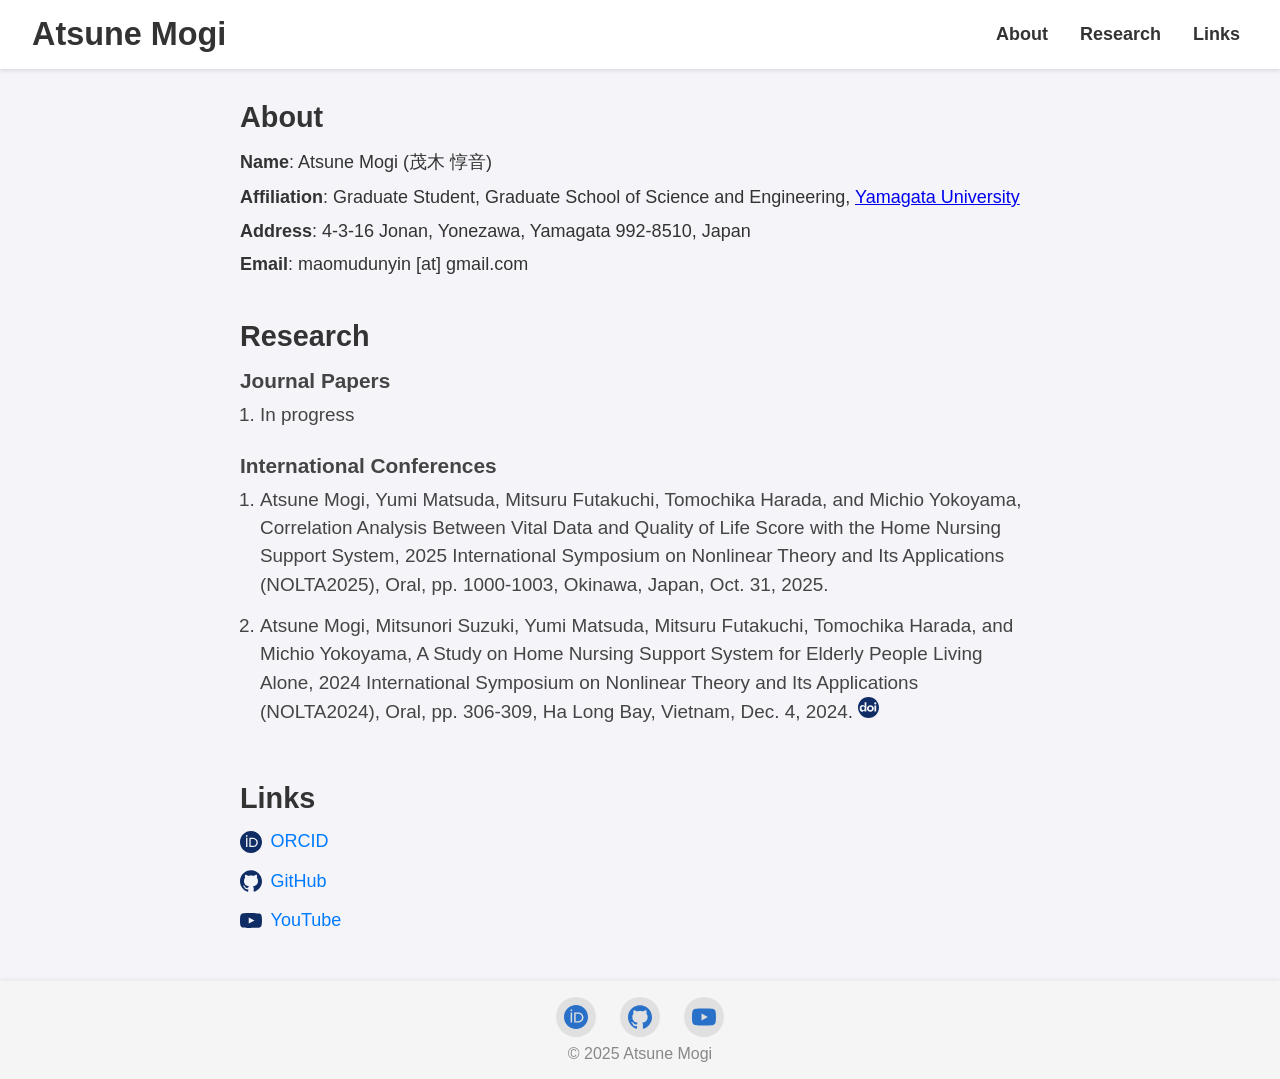
==== index.html @ 1ac1d9e3 "add japanese name" ====
<!doctype html>
<html lang="en">
  <head>
    <meta charset="UTF-8" />
    <meta name="viewport" content="width=device-width, initial-scale=1.0" />
    <link rel="stylesheet" href="style.css" />
    <link rel="icon" href="icons/000_atsune.svg" type="image/svg+xml" />
    <title>Atsune Mogi</title>
  </head>

  <body>
    <header>
      <span class="site-title">Atsune Mogi</span>
      <nav class="header-nav" aria-label="Primary">
        <ul>
          <li><a href="#about">About</a></li>
          <li><a href="#research">Research</a></li>
          <li><a href="#links">Links</a></li>
        </ul>
      </nav>
    </header>

    <main>
      <section id="about">
        <h2>About</h2>
        <ul>
          <li><strong>Name</strong>: Atsune Mogi (茂木 惇音)</li>

          <li>
            <strong>Affiliation</strong>: Graduate Student, Graduate School of
            Science and Engineering,
            <a href="https://www.yamagata-u.ac.jp/en/" target="_blank"
              >Yamagata University</a
            >
          </li>

          <li>
            <strong>Address</strong>: 4-3-16 Jonan, Yonezawa, Yamagata 992-8510,
            Japan
          </li>

          <li><strong>Email</strong>: maomudunyin [at] gmail.com</li>
        </ul>
      </section>

      <section id="research">
        <h2>Research</h2>
        <ul>
          <li>
            <h3>Journal Papers</h3>
            <ol>
              <li>In progress</li>
            </ol>
          </li>

          <li>
            <h3>International Conferences</h3>
            <ol>
              <li>
                Atsune Mogi, Yumi Matsuda, Mitsuru Futakuchi, Tomochika Harada,
                and Michio Yokoyama, Correlation Analysis Between Vital Data and
                Quality of Life Score with the Home Nursing Support System, 2025
                International Symposium on Nonlinear Theory and Its Applications
                (NOLTA2025), Oral, pp. 1000-1003, Okinawa, Japan, Oct. 31, 2025.
              </li>
              <li>
                Atsune Mogi, Mitsunori Suzuki, Yumi Matsuda, Mitsuru Futakuchi,
                Tomochika Harada, and Michio Yokoyama, A Study on Home Nursing
                Support System for Elderly People Living Alone, 2024
                International Symposium on Nonlinear Theory and Its Applications
                (NOLTA2024), Oral, pp. 306-309, Ha Long Bay, Vietnam, Dec. 4,
                2024.
                <a
                  href="https://doi.org/10.34385/proc.92.B3L-C4"
                  target="_blank"
                  class="doi-link"
                >
                  <img src="icons/doi.svg" alt="DOI" class="doi-icon" />
                </a>
              </li>
            </ol>
          </li>
        </ul>
      </section>

      <section id="links">
        <h2>Links</h2>

        <ul>
          <li>
            <a href="https://orcid.org/0009-0004-4901-4822" target="_blank">
              <img src="icons/orcid.svg" alt="ORCID" class="link-icon" />
              ORCID
            </a>
          </li>
          <li>
            <a href="https://github.com/AtsuneMogi" target="_blank">
              <img src="icons/github.svg" alt="GitHub" class="link-icon" />
              GitHub
            </a>
          </li>
          <li>
            <a
              href="https://www.youtube.com/channel/UCaJ2ks0K5uqwsdN6YZV27kg"
              target="_blank"
            >
              <img src="icons/youtube.svg" alt="YouTube" class="link-icon" />
              YouTube
            </a>
          </li>
        </ul>
      </section>
    </main>

    <footer>
      <div class="footer-icons">
        <a
          href="https://orcid.org/0009-0004-4901-4822"
          target="_blank"
          title="ORCID"
        >
          <img src="icons/orcid.svg" alt="ORCID" class="footer-icon-img" />
        </a>
        <a href="https://github.com/AtsuneMogi" target="_blank" title="GitHub">
          <img src="icons/github.svg" alt="GitHub" class="footer-icon-img" />
        </a>
        <a
          href="https://www.youtube.com/channel/UCaJ2ks0K5uqwsdN6YZV27kg"
          target="_blank"
          title="YouTube"
        >
          <img src="icons/youtube.svg" alt="YouTube" class="footer-icon-img" />
        </a>
      </div>
      <p>&copy; 2025 Atsune Mogi</p>
    </footer>
  </body>
</html>
---- style.css ----
html,
body {
  height: 100%;
  margin: 0;
  padding: 0;
}

html {
  scroll-padding-top: 96px;
}

body {
  font-family:
    -apple-system, BlinkMacSystemFont, "Segoe UI", Roboto, Helvetica, Arial,
    sans-serif;
  min-height: 100vh;
  display: flex;
  flex-direction: column;
  background-color: #f4f4f9;
  color: #333;
  font-size: 18px;
}

header {
  position: sticky;
  top: 0;
  background-color: #fff;
  box-shadow: 0 2px 4px rgba(0, 0, 0, 0.1);
  padding: 1rem 2rem;
  z-index: 100;
  display: flex;
  align-items: center;
  justify-content: space-between;
  gap: 1.5rem;
}

.header-nav ul {
  list-style: none;
  margin: 0;
  padding: 0;
  display: flex;
  gap: 1rem;
  align-items: center;
}

.header-nav a {
  text-decoration: none;
  color: #333;
  font-weight: 600;
  padding: 0.25rem 0.5rem;
  border-radius: 6px;
  transition:
    background-color 0.15s ease,
    color 0.15s ease;
}

.header-nav a:hover {
  background-color: rgba(0, 122, 255, 0.08);
  color: #007aff;
}

.site-title {
  font-size: 1.8em;
  font-weight: bold;
  flex-grow: 1;
}

main {
  flex: 1;
  display: flex;
  flex-direction: column;
  justify-content: flex-start;
  align-items: center;
  text-align: center;
  padding: 2rem;
  gap: 2rem;
}

#about,
#links,
#research {
  width: 100%;
  max-width: 800px;
  text-align: left;
}

#about ul {
  list-style: none;
  padding: 0;
  margin: 0;
}

#about ul li {
  margin-bottom: 0.8rem;
}

#links ul {
  list-style: none;
  padding: 0;
  margin: 0;
}

#links ul li {
  margin-bottom: 0.8rem;
}

#links ul a {
  text-decoration: none;
  color: #007aff;
  font-weight: 500;
  transition: color 0.3s ease;
  display: inline-flex;
  align-items: center;
  gap: 0.5em;
}

#links ul a:hover {
  color: #0056b3;
}

.link-icon {
  height: 1.2em;
  width: 1.2em;
  display: inline-block;
  filter: invert(14%) sepia(75%) saturate(1294%) hue-rotate(199deg)
    brightness(99%) contrast(104%);
}

#links ul a:hover .link-icon {
  filter: invert(31%) sepia(94%) saturate(2140%) hue-rotate(198deg)
    brightness(98%) contrast(102%);
}

.doi-link {
  text-decoration: none;
  color: #007aff;
  font-weight: 500;
  transition: color 0.3s ease;
  display: inline-flex;
  align-items: center;
  gap: 0.4em;
}

.doi-link:hover {
  color: #0056b3;
}

.doi-icon {
  height: 1.1em;
  width: 1.1em;
  display: inline-block;
  filter: invert(14%) sepia(75%) saturate(1294%) hue-rotate(199deg)
    brightness(99%) contrast(104%);
}

.doi-link:hover .doi-icon {
  filter: invert(31%) sepia(94%) saturate(2140%) hue-rotate(198deg)
    brightness(98%) contrast(102%);
}

#about h2,
#links h2,
#research h2 {
  font-size: 1.8rem;
  margin-top: 0;
  margin-bottom: 1rem;
  color: #333;
}

#research ul {
  list-style: none;
  padding: 0;
  margin: 0;
}

#research ul > li {
  margin-bottom: 1.5rem;
}

#research ul li h3 {
  font-size: 1.3rem;
  margin: 0 0 0.5rem 0;
  color: #444;
}

#research ol {
  margin: 0.5rem 0 0 1.25rem;
  padding: 0;
}

#research ol li {
  margin-bottom: 0.8rem;
  color: #444;
  font-size: 1.05em;
  line-height: 1.5;
}

footer {
  position: relative;
  margin-top: auto;
  width: 100%;
  text-align: center;
  padding: 1em 0;
  background: #f5f5f5;
  font-size: 1rem;
  color: #888;
  box-shadow: 0 -2px 4px rgba(0, 0, 0, 0.05);
  z-index: 100;
}

.footer-icons {
  display: flex;
  justify-content: center;
  gap: 1.5rem;
  margin-bottom: 0.5rem;
}

.footer-icons a {
  display: inline-flex;
  align-items: center;
  justify-content: center;
  width: 40px;
  height: 40px;
  border-radius: 50%;
  background-color: #e0e0e0;
  color: #333;
  text-decoration: none;
  transition:
    background-color 0.3s ease,
    color 0.3s ease;
  font-size: 1.2em;
}

.footer-icons a:hover {
  background-color: #007aff;
  color: white;
}

.footer-icon-img {
  width: 24px;
  height: 24px;
  filter: invert(33%) sepia(88%) saturate(695%) hue-rotate(180deg)
    brightness(99%) contrast(95%);
}

.footer-icons a:hover .footer-icon-img {
  filter: invert(100%) sepia(100%) saturate(10000%) hue-rotate(0deg)
    brightness(100%) contrast(100%);
}

footer p {
  margin: 0;
}

@media (max-width: 768px) {
  html {
    scroll-padding-top: 84px;
  }

  body {
    font-size: 16px;
  }

  header {
    padding: 0.75rem 1rem;
  }

  .site-title {
    font-size: 1.4em;
  }

  .header-nav ul {
    gap: 0.75rem;
  }

  .header-nav a {
    padding: 0.2rem 0.4rem;
    font-size: 0.9em;
  }

  main {
    padding: 1.5rem;
    gap: 1.5rem;
  }

  .about,
  .links,
  .research {
    max-width: 100%;
  }
}
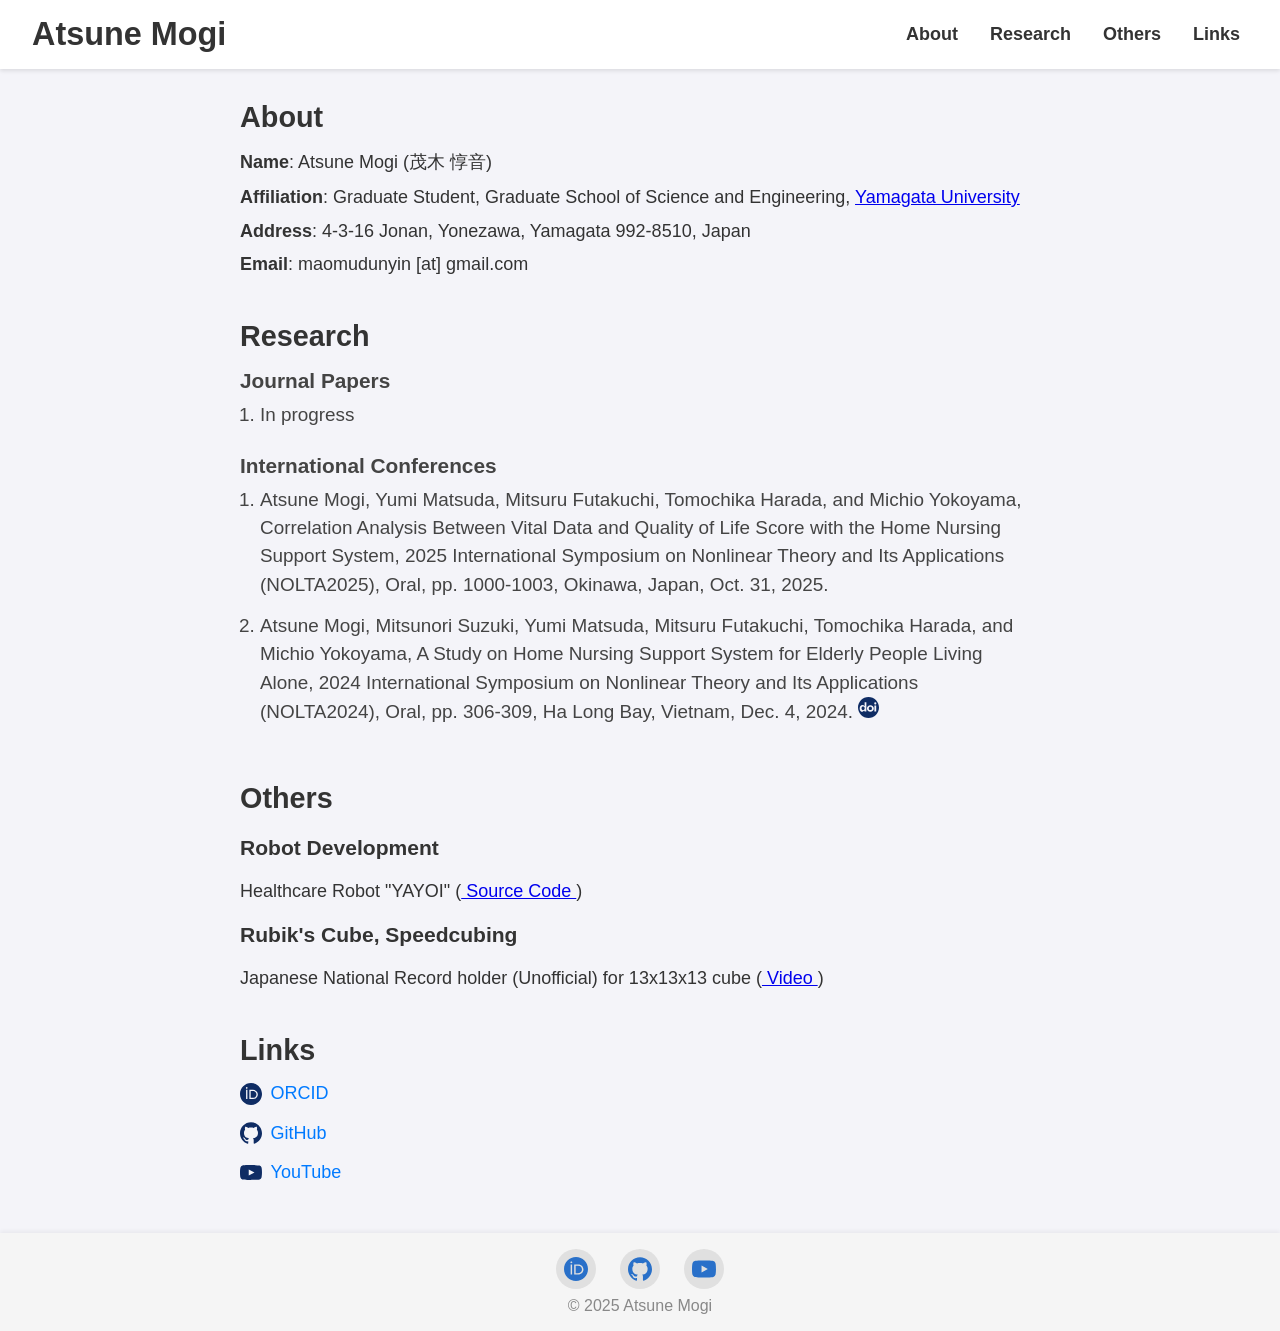
==== commit 60661f3c: "add others" ====
--- a/index.html
+++ b/index.html
@@ -15,6 +15,7 @@
         <ul>
           <li><a href="#about">About</a></li>
           <li><a href="#research">Research</a></li>
+          <li><a href="#others">Others</a></li>
           <li><a href="#links">Links</a></li>
         </ul>
       </nav>
@@ -83,6 +84,39 @@
         </ul>
       </section>
 
+      <section id="others">
+        <h2>Others</h2>
+        <ul>
+          <li>
+            <h3>Robot Development</h3>
+            <ul>
+              <li>
+                Healthcare Robot "YAYOI" (<a href="#" target="_blank">
+                  Source Code
+                </a>
+                )
+              </li>
+            </ul>
+          </li>
+
+          <li>
+            <h3>Rubik's Cube, Speedcubing</h3>
+            <ul>
+              <li>
+                Japanese National Record holder (Unofficial) for 13x13x13 cube
+                (<a
+                  href="https://youtu.be/6zoLI9k_fX4?si=OQe6D5QV_TjN0a5"
+                  target="_blank"
+                >
+                  Video
+                </a>
+                )
+              </li>
+            </ul>
+          </li>
+        </ul>
+      </section>
+
       <section id="links">
         <h2>Links</h2>
 
--- a/style.css
+++ b/style.css
@@ -77,6 +77,7 @@
 }
 
 #about,
+#others,
 #links,
 #research {
   width: 100%;
@@ -84,13 +85,15 @@
   text-align: left;
 }
 
-#about ul {
-  list-style: none;
-  padding: 0;
-  margin: 0;
-}
-
-#about ul li {
+#about ul,
+#others ul {
+  list-style: none;
+  padding: 0;
+  margin: 0;
+}
+
+#about ul li,
+#others ul li {
   margin-bottom: 0.8rem;
 }
 
@@ -159,6 +162,7 @@
 }
 
 #about h2,
+#others h2,
 #links h2,
 #research h2 {
   font-size: 1.8rem;
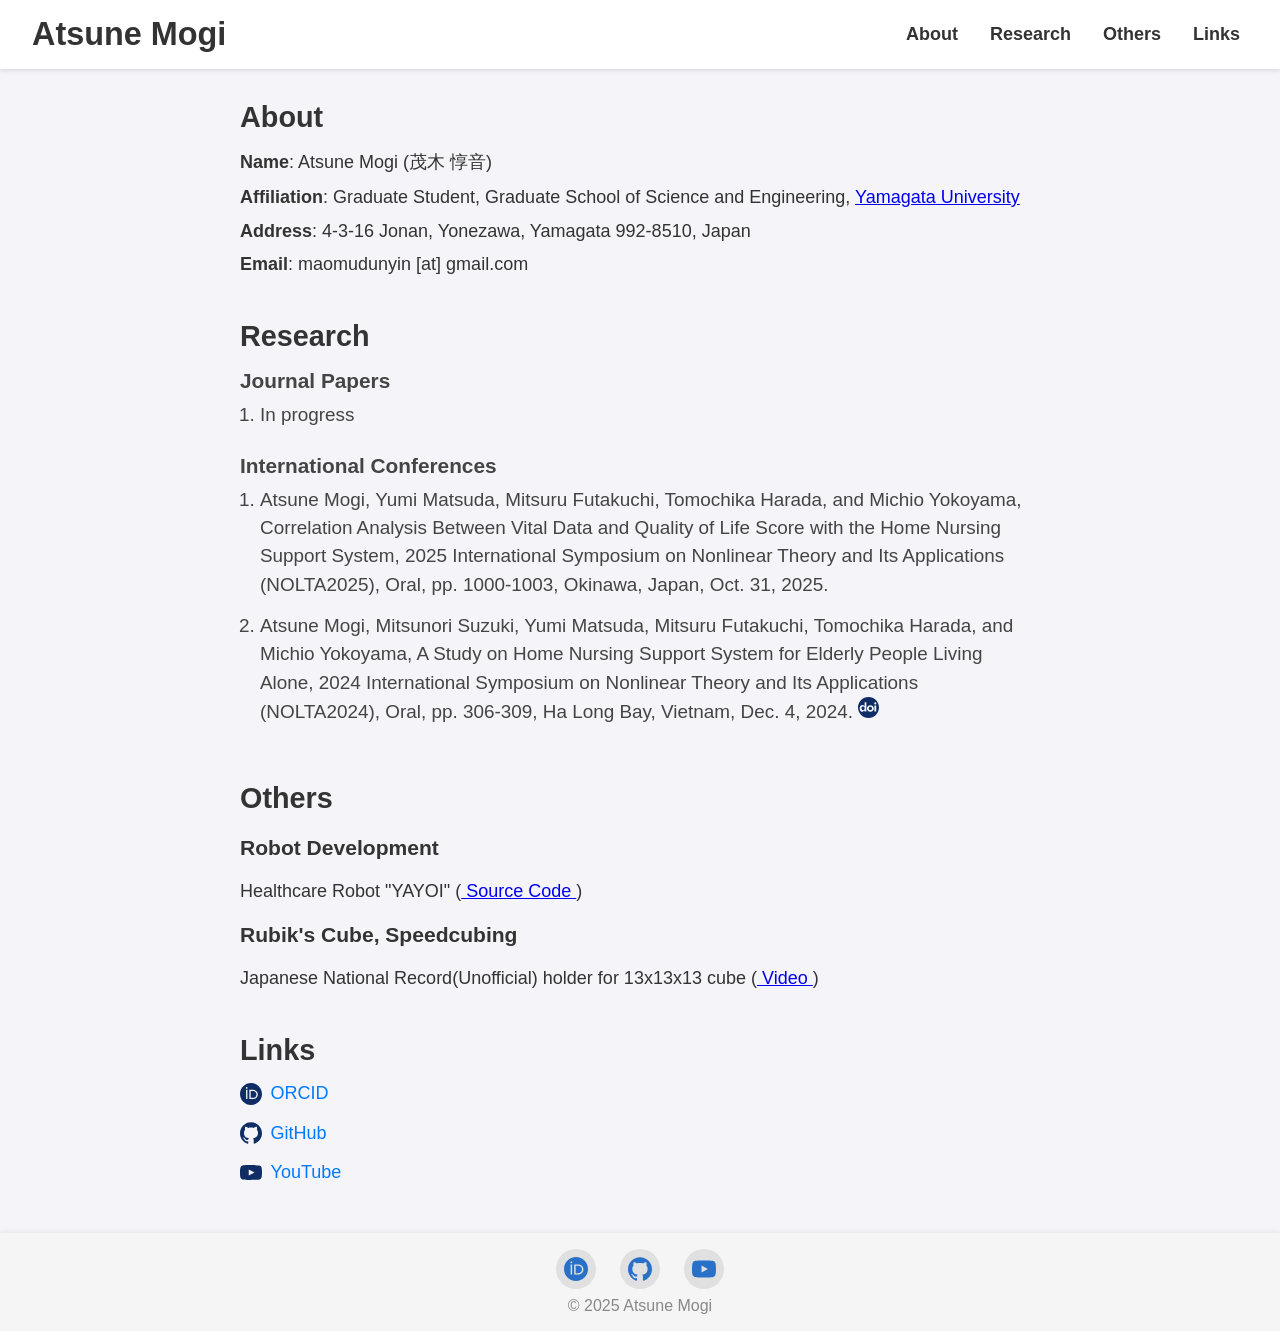
==== commit 378e2965: "add others" ====
--- a/index.html
+++ b/index.html
@@ -103,7 +103,7 @@
             <h3>Rubik's Cube, Speedcubing</h3>
             <ul>
               <li>
-                Japanese National Record holder (Unofficial) for 13x13x13 cube
+                Japanese National Record(Unofficial) holder for 13x13x13 cube
                 (<a
                   href="https://youtu.be/6zoLI9k_fX4?si=OQe6D5QV_TjN0a5"
                   target="_blank"
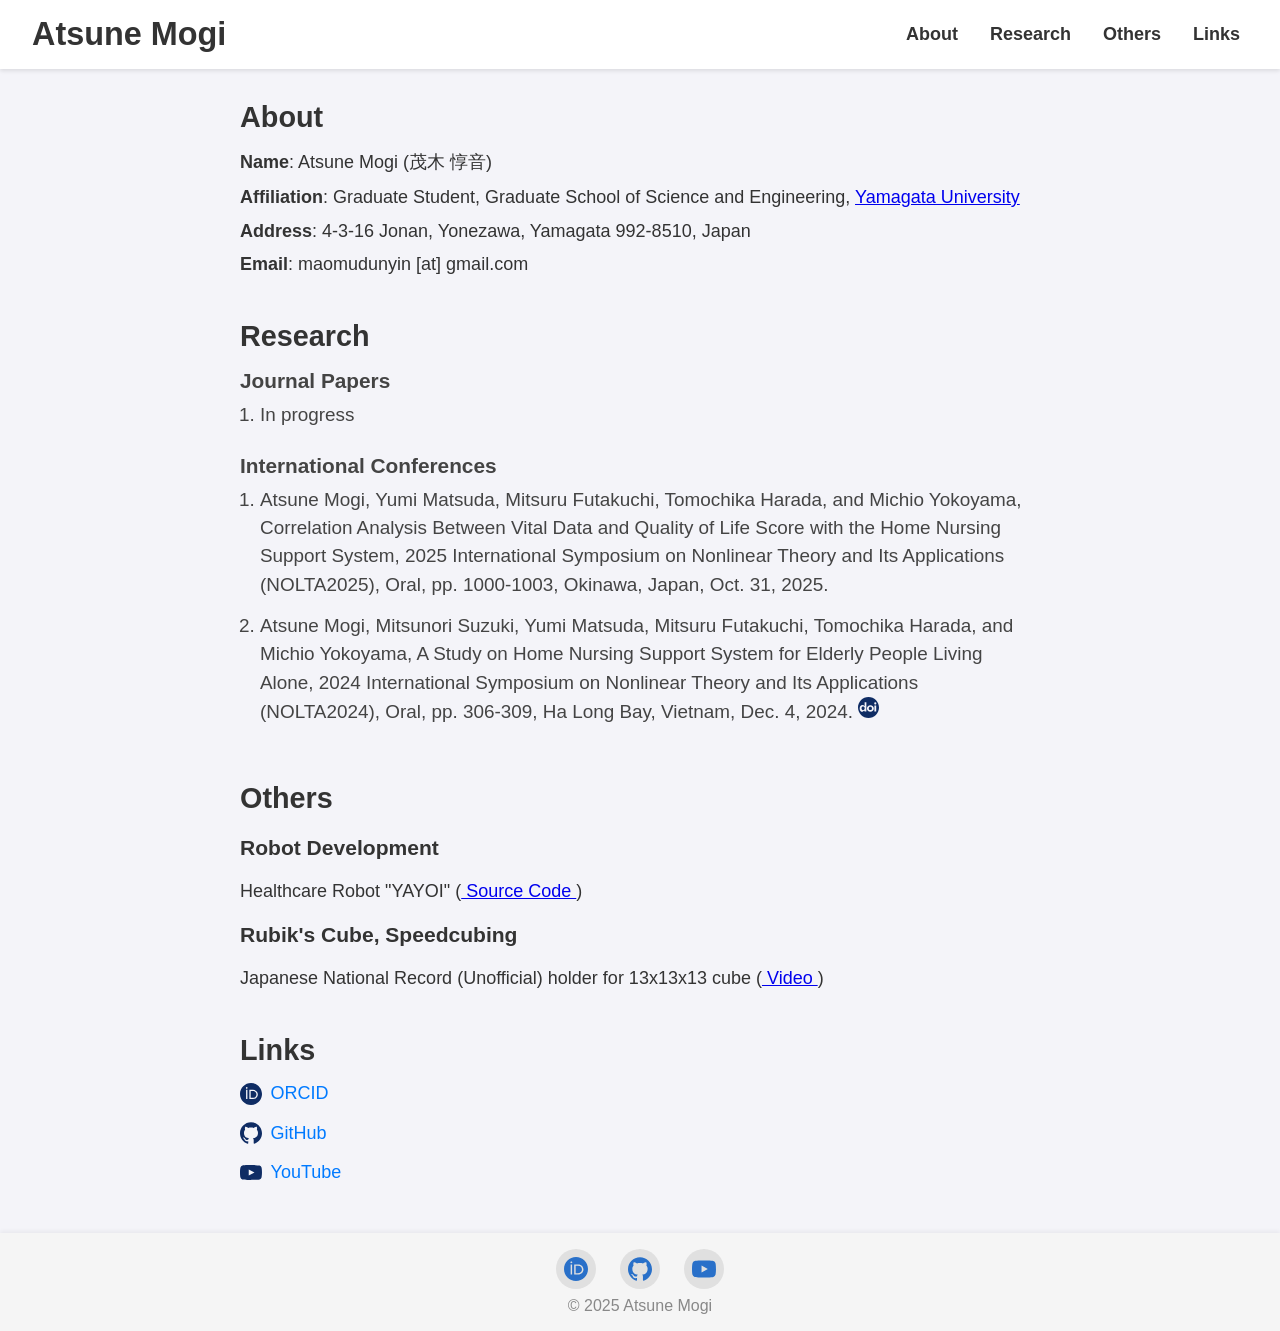
==== commit 02344b88: "add others" ====
--- a/index.html
+++ b/index.html
@@ -103,7 +103,7 @@
             <h3>Rubik's Cube, Speedcubing</h3>
             <ul>
               <li>
-                Japanese National Record(Unofficial) holder for 13x13x13 cube
+                Japanese National Record (Unofficial) holder for 13x13x13 cube
                 (<a
                   href="https://youtu.be/6zoLI9k_fX4?si=OQe6D5QV_TjN0a5"
                   target="_blank"
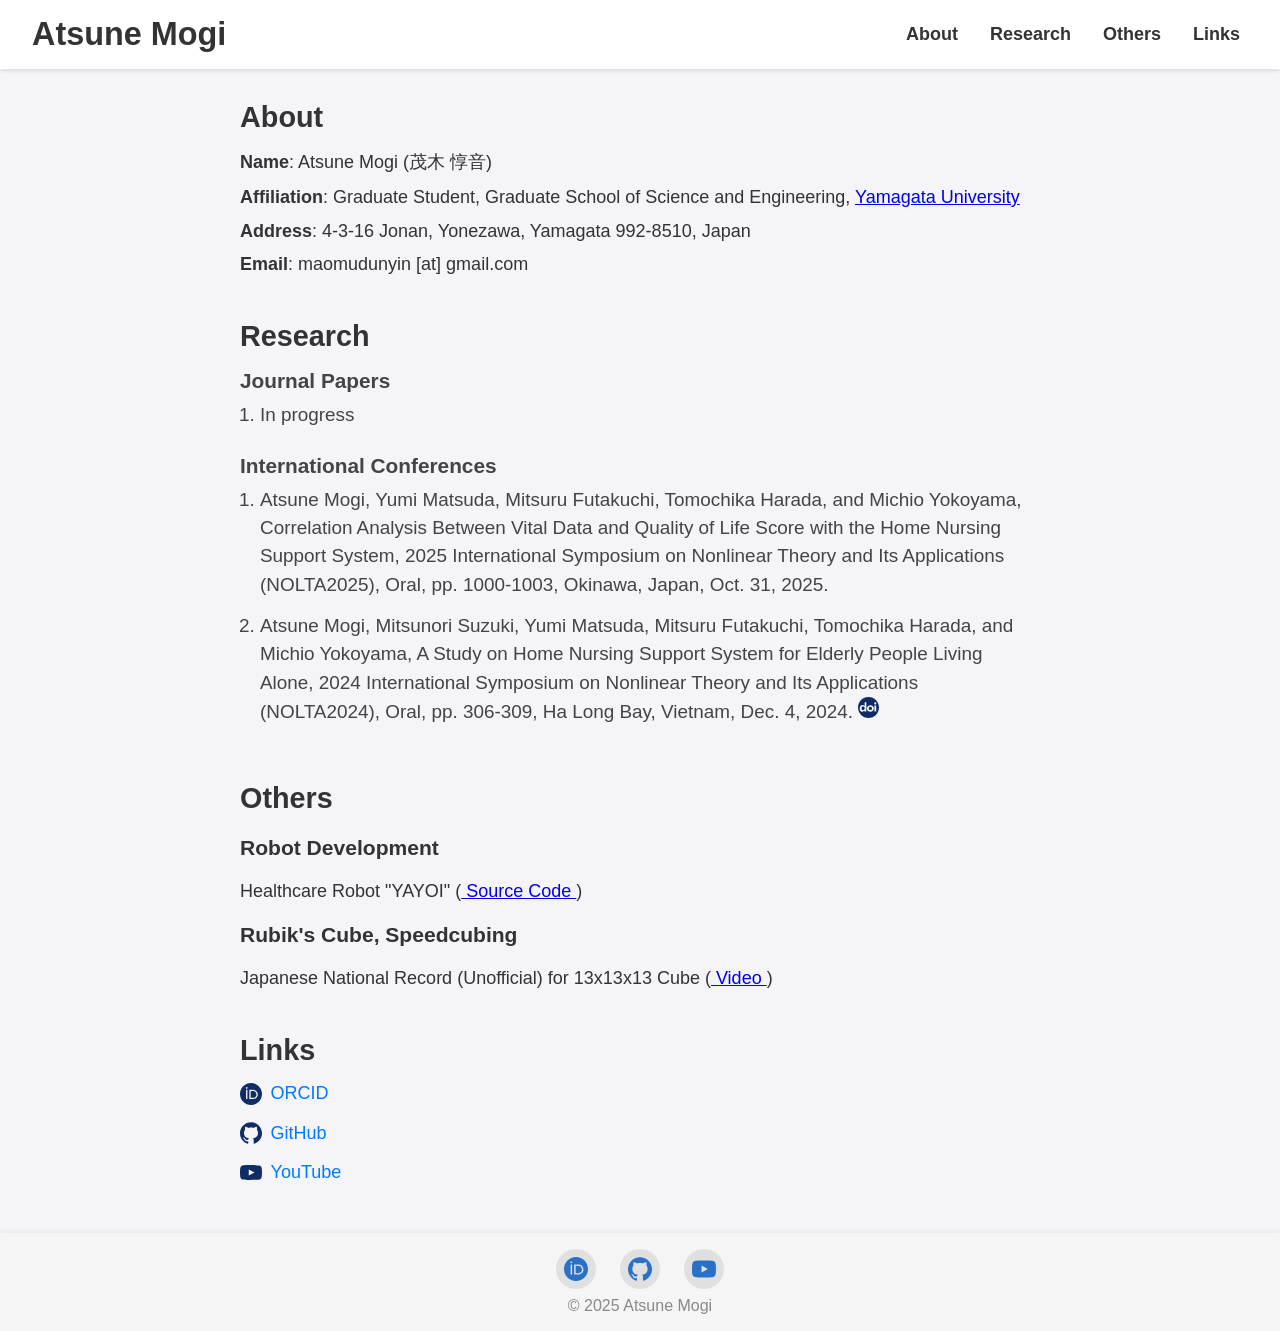
==== commit 52f06067: "add rubik's" ====
--- a/index.html
+++ b/index.html
@@ -103,8 +103,7 @@
             <h3>Rubik's Cube, Speedcubing</h3>
             <ul>
               <li>
-                Japanese National Record (Unofficial) holder for 13x13x13 cube
-                (<a
+                Japanese National Record (Unofficial) for 13x13x13 Cube (<a
                   href="https://youtu.be/6zoLI9k_fX4?si=OQe6D5QV_TjN0a5"
                   target="_blank"
                 >
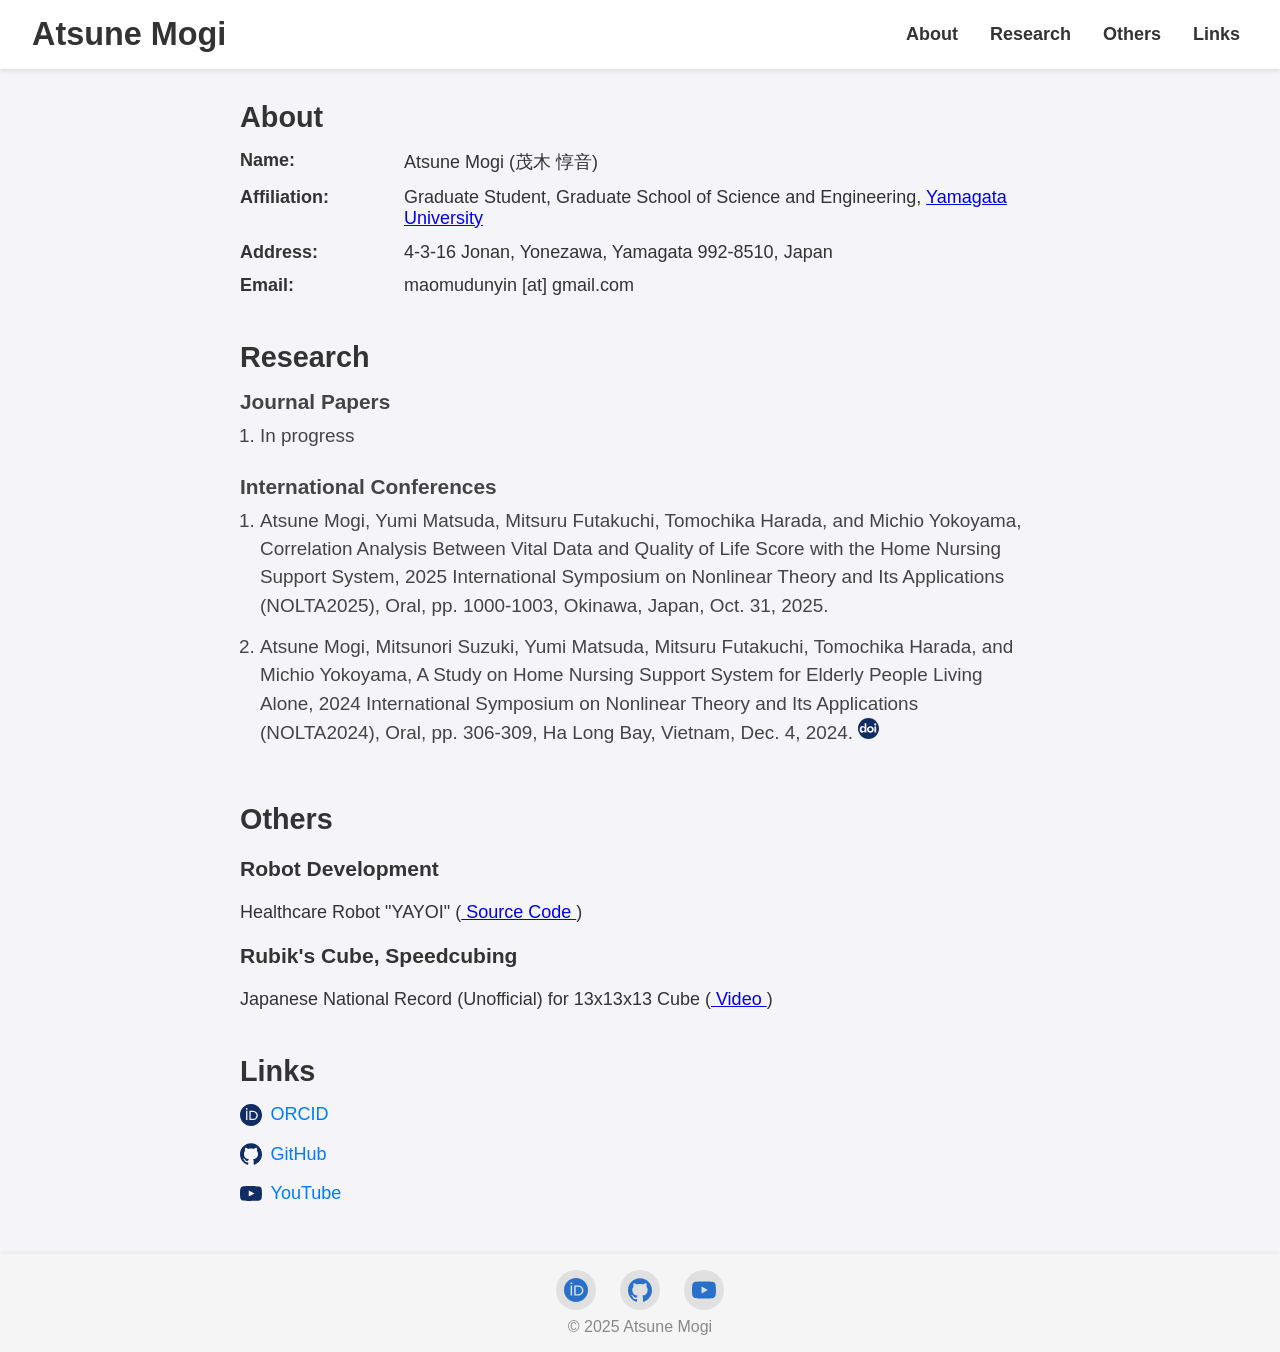
==== commit 3f5053c6: "[fix] about" ====
--- a/index.html
+++ b/index.html
@@ -24,24 +24,31 @@
     <main>
       <section id="about">
         <h2>About</h2>
-        <ul>
-          <li><strong>Name</strong>: Atsune Mogi (茂木 惇音)</li>
-
-          <li>
-            <strong>Affiliation</strong>: Graduate Student, Graduate School of
-            Science and Engineering,
-            <a href="https://www.yamagata-u.ac.jp/en/" target="_blank"
-              >Yamagata University</a
-            >
-          </li>
-
-          <li>
-            <strong>Address</strong>: 4-3-16 Jonan, Yonezawa, Yamagata 992-8510,
-            Japan
-          </li>
-
-          <li><strong>Email</strong>: maomudunyin [at] gmail.com</li>
-        </ul>
+        <table class="about-table">
+          <tbody>
+            <tr>
+              <th scope="row">Name:</th>
+              <td>Atsune Mogi (茂木 惇音)</td>
+            </tr>
+            <tr>
+              <th scope="row">Affiliation:</th>
+              <td>
+                Graduate Student, Graduate School of Science and Engineering,
+                <a href="https://www.yamagata-u.ac.jp/en/" target="_blank"
+                  >Yamagata University</a
+                >
+              </td>
+            </tr>
+            <tr>
+              <th scope="row">Address:</th>
+              <td>4-3-16 Jonan, Yonezawa, Yamagata 992-8510, Japan</td>
+            </tr>
+            <tr>
+              <th scope="row">Email:</th>
+              <td>maomudunyin [at] gmail.com</td>
+            </tr>
+          </tbody>
+        </table>
       </section>
 
       <section id="research">
--- a/style.css
+++ b/style.css
@@ -90,6 +90,26 @@
   list-style: none;
   padding: 0;
   margin: 0;
+}
+
+.about-table {
+  width: 100%;
+  border-collapse: collapse;
+}
+
+.about-table th,
+.about-table td {
+  padding: 0 0 0.8rem;
+  vertical-align: top;
+  border: none;
+}
+
+.about-table th {
+  width: 9rem;
+  padding-right: 1.25rem;
+  text-align: left;
+  font-weight: 700;
+  white-space: nowrap;
 }
 
 #about ul li,
@@ -266,20 +286,21 @@
   }
 
   header {
-    padding: 0.75rem 1rem;
+    padding: 0.5rem;
+    gap: 0.5rem;
   }
 
   .site-title {
-    font-size: 1.4em;
+    font-size: 1.2em;
   }
 
   .header-nav ul {
-    gap: 0.75rem;
+    gap: 0.4rem;
   }
 
   .header-nav a {
-    padding: 0.2rem 0.4rem;
-    font-size: 0.9em;
+    padding: 0.2rem 0.3rem;
+    font-size: 0.85em;
   }
 
   main {
@@ -292,4 +313,9 @@
   .research {
     max-width: 100%;
   }
-}
+
+  .about-table th {
+    width: 7rem;
+    padding-right: 0.75rem;
+  }
+}
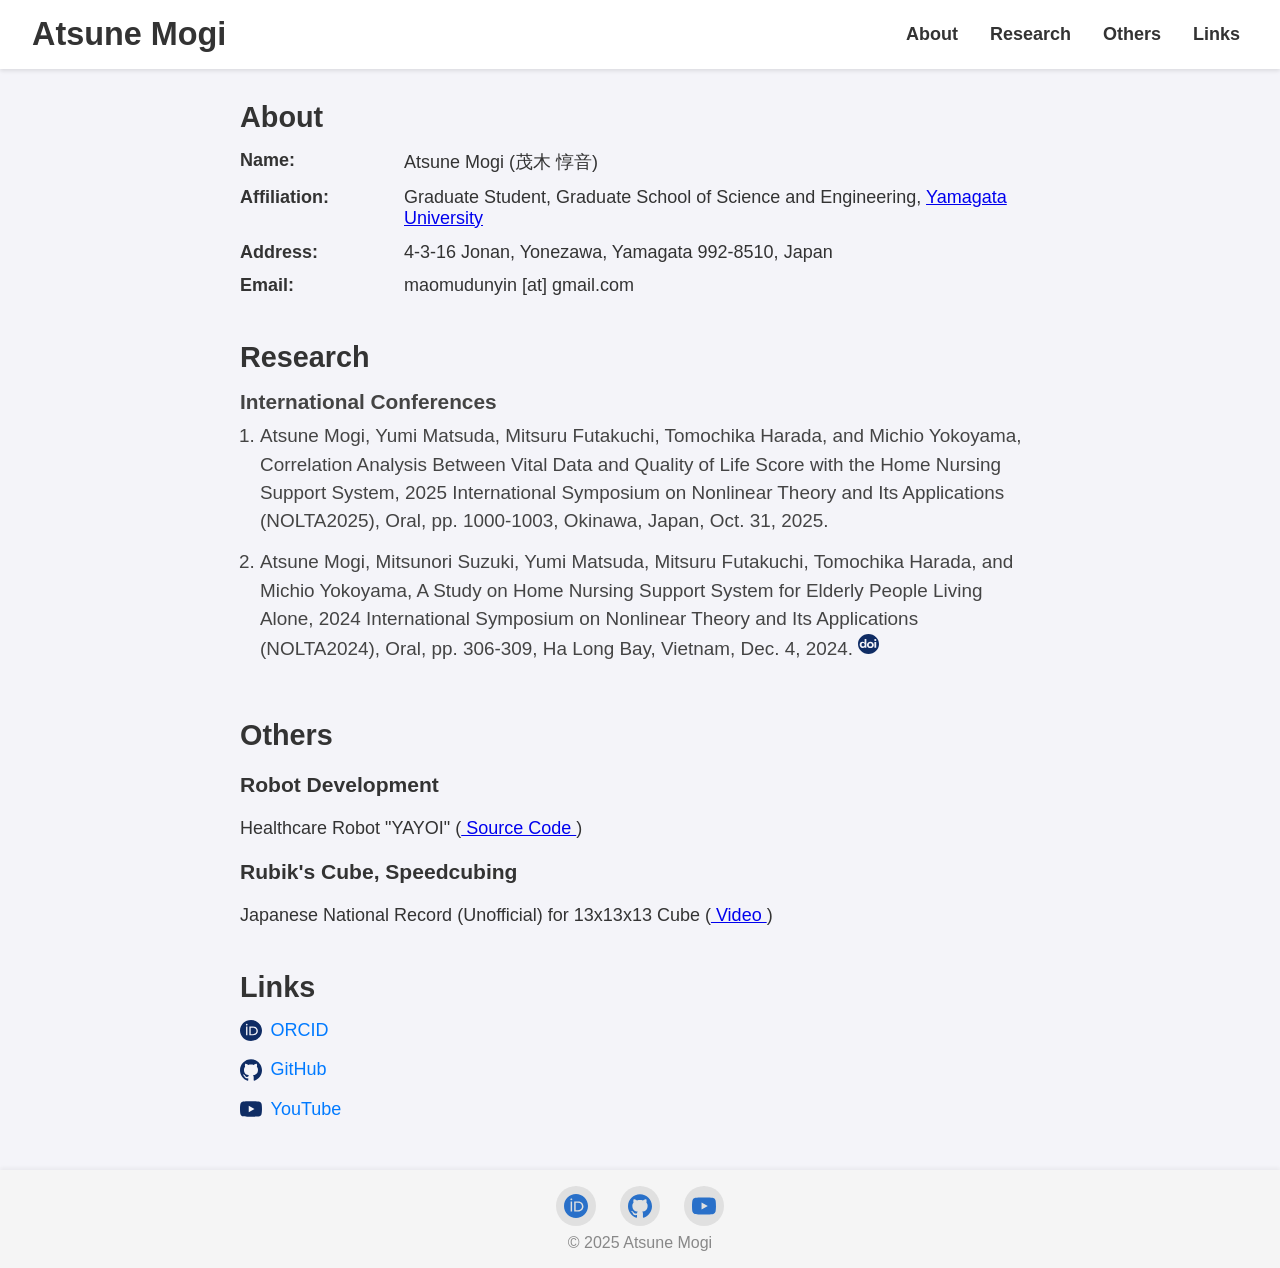
==== commit b3849ea0: "add meta description" ====
--- a/index.html
+++ b/index.html
@@ -2,6 +2,7 @@
 <html lang="en">
   <head>
     <meta charset="UTF-8" />
+    <meta name="description" content="Website about Atsune Mogi (茂木 惇音)" />
     <meta name="viewport" content="width=device-width, initial-scale=1.0" />
     <link rel="stylesheet" href="style.css" />
     <link rel="icon" href="icons/000_atsune.svg" type="image/svg+xml" />
@@ -54,12 +55,12 @@
       <section id="research">
         <h2>Research</h2>
         <ul>
-          <li>
+          <!-- <li>
             <h3>Journal Papers</h3>
             <ol>
               <li>In progress</li>
             </ol>
-          </li>
+          </li> -->
 
           <li>
             <h3>International Conferences</h3>
